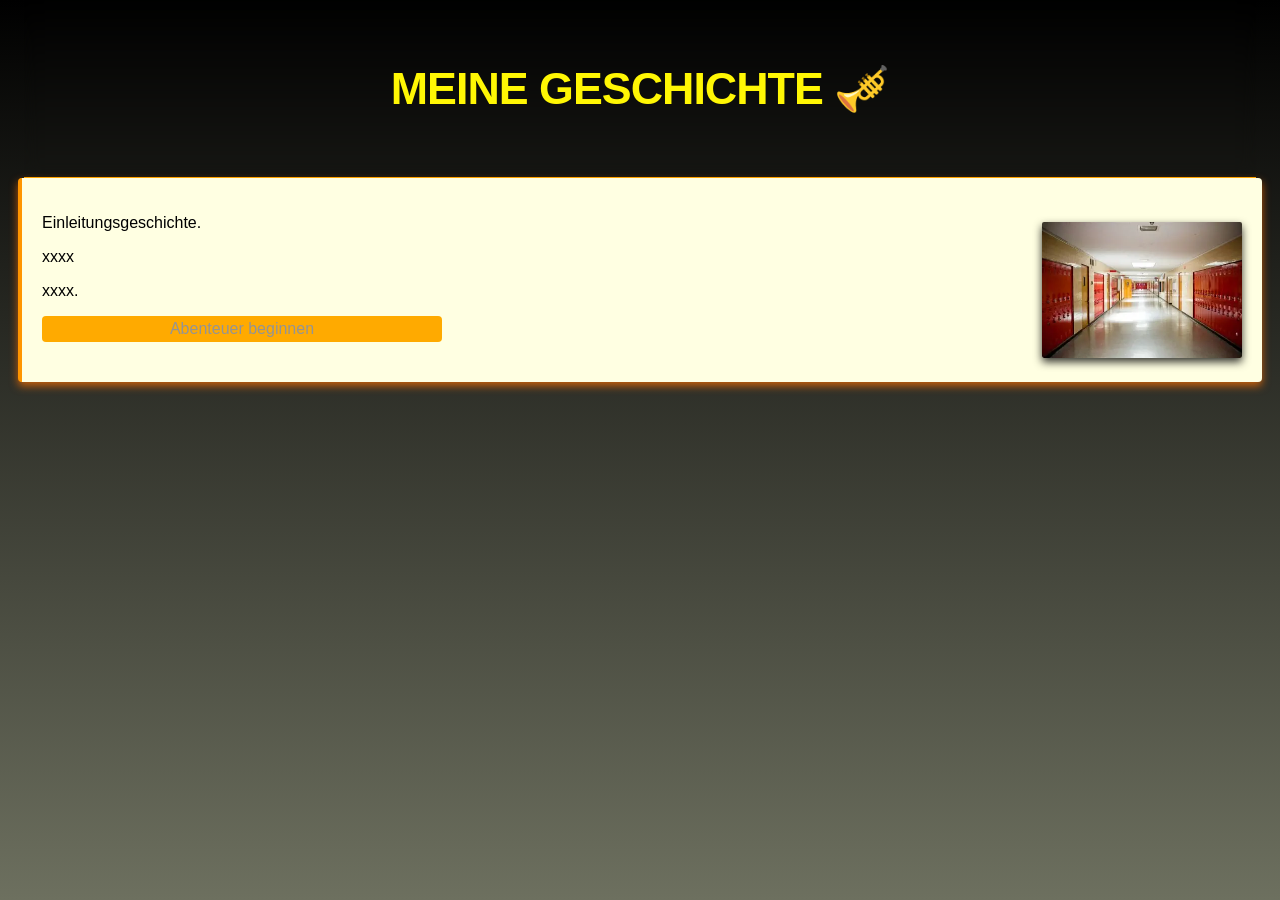
==== Code Neu/index.html @ 5ed536e1 "Neue Code" ====
<!DOCTYPE html>
<html lang="de">
  <head>
    <meta charset="UTF-8">
    <meta name="viewport" content="width=device-width, initial-scale=1.0">

    <!-- Wichtig: Titel anpassen (Der Titel wird im Browser-Tab angezeigt) -->
    <title>Meine Geschichte</title>

    <link rel="stylesheet" href="styles.css"> 

    <!-- Wichtig: Favicon anpassen (Das Favicon wird im Browser-Tab angezeigt) -->
    <link rel="icon" type="image/x-con" href="img/favicon.png">
  </head>
  <body>

    <!-- In dieser Überschrift (mit Behälter id="header") wird kein Inhalt durch JavaScript angepasst-->
    <div id="header" class="container">
      <h1 id="main-title">Meine Geschichte &#127930;</h1>
    </div>

    <!-- Dieser Behälter enthält alle Informationen zur Story und wird laufend angepasst. -->
    <!-- Der Story-Container enthält einen "Spacer" und einen "Image-Container"-->

    <!-- Im "Spacer" sind die Texte und Buttons vorhanden und im "Image-Container" die Bilder-->
    <div id="story-container" class="container">

      <div class="spacer">

        <!-- Der Text der Story wird hier dynamisch durch JavaScript angepasst -->
        <!-- Alle Texte werden hier dynamisch durch JavaScript und geladen -->
        <div id="text-container">
          Einleitung Geschichte Text
        </div>

        <!-- Der Start-Button, um die Geschichte zu starten -->
        <div id="start-button-holder">
          <button id="start-button">Abenteuer beginnen</button>
        </div>
        
</script>

        <!-- HTML "Behälter" für Buttons und die Timer-Bar -->
        <!-- Die ID Attribute dieser Elemente sind wichtig, damit kann man sie später in JavaScript ansprechen-->
        <div id="decision-container">
          <div id="buttons-and-inputs"></div>
          <div id="timer-container"></div>
        </div>

      </div>

      <!-- Die Bilder die während des Spiels angezeigt werden -->
      <!-- Das Startbild muss hier verändert werden -->
      <div id="image-container">
        <img id="story-image" src="img/Creeper.jpg" alt="">
      </div>

    </div>

  <!-- Neuer Container unten rechts für Lampen-Button -->
  <div id="lamp-container">
    <button id="lampButton" class="lamp-button" style="display:none">🔦 <span id="battery-count">5</span></button>
  </div>

  <!-- Neuer Container unten rechts für Gewehr-Button -->
  <div id="gun-container">
    <button id="gunButton" class="gun-button" style="display:none">🔫</button>
  </div>

  <script src="script.js"></script> 

  </body>
</html>
---- Code Neu/styles.css ----
/* Interactive Story Styling */
body {
    font-family: 'Segoe UI', Tahoma, Geneva, Verdana, sans-serif;
    background: linear-gradient(180deg, #000000, #6d705f);
    min-height: 100vh;
    margin: 0 auto;
}

.container {
    display: flex;
    flex-wrap: wrap;
    justify-content: center;
    gap: 10px;
    padding: 0% 2%;
    max-width: 1200px;
    margin: 0 auto;
}

#header {
    width: 100%;
    padding: 2rem 1rem;
    align-items: center;
    border-bottom: 1px solid rgb(255, 170, 1);
    backdrop-filter: blur(8px);
    -webkit-backdrop-filter: blur(8px);
}
  
#main-title {
    font-size: 2.8rem;
    font-weight: 700;
    color: #fff704;
    letter-spacing: -1px;
    text-shadow: 10 0 10px #ff0000;
    text-transform: uppercase;
}

#story-container {
    flex-direction: row;
    justify-content: space-between;
    background: #ffffe2;
    border-radius: 4px;
    box-shadow: 0 4px 8px rgba(255, 115, 0, 0.726);
    border-left: 4px solid #ff9500;
    backdrop-filter: blur(4px);
    margin-bottom: 20px;
    padding: 20px;
}

.spacer, #header {
    display: flex;
    flex-direction: column;
}

.spacer {
    min-width: 400px;
    max-width: 700px;
    min-height: 100%;
    justify-content: space-between;
}

#text-container {
    width: 100%;
}

#image-container {
    align-self: flex-end;
    text-align: center;
    max-width: 200px;
}

#image-container img {
    width: 100%;
    border-radius: 2px;
    box-shadow: 0 4px 8px rgba(0, 0, 0, 0.8);
    transition: opacity 300ms ease-in-out;
    opacity: 1;
}

#decision-container, #buttons-and-inputs {
    display: flex;
    justify-content: center;
    gap: 20px;
    width: 100%;
}

#decision-container {
    flex-direction: column;
}

#buttons-and-inputs {
    flex-direction: row;
}

#timer-container {
    width: 100%;
}

input, button {
    width: 100%;
    padding: 4px 8px;
    font-size: 1rem;
    border: none;
    border-radius: 4px;
}

button {
  background: rgb(255, 170, 0);
  color: rgb(148, 148, 148);
  cursor: pointer;
  transition: background 0.25s ease, transform 0.15s ease, box-shadow 0.2s ease;
}

button:hover {
  background: #b70000;
  transform: translateY(-2px);
  box-shadow: 0 6px 16px rgba(164, 164, 164, 0.15);
}

button:active {
  transform: translateY(0);
  box-shadow: 0 3px 8px rgba(0, 0, 0, 0.12);
}
 
.timer-bar {
    content: "";
    position: absolute;
    left: 0;
    bottom: 0;
    height: 8px;    
    width: 100%;
    background: red;
    animation-name: countdown;
    animation-timing-function: linear;
    animation-fill-mode: forwards;
}

@keyframes countdown {
    0%   { width: 100%; background: green; }
    50%  { width: 50%; background: gold; }
    100% { width: 0%; background: red; }
}

/* Taschenlampe-Button unten rechts Container */
#lamp-container {
    position: fixed;
    right: 20px;
    bottom: 20px;
    display: flex;
    align-items: center;
    justify-content: center;
    z-index: 1000;
}

/* Taschenlampe-Button */
.lamp-button {
    width: 56px;
    height: 56px;
    border-radius: 50%;
    display: flex;
    align-items: center;
    justify-content: center;
    gap: 6px;
    background: linear-gradient(180deg,#fff4a3,#ffd166);
    border: 2px solid #ff9500;
    box-shadow: 0 6px 18px rgba(0,0,0,0.35);
    font-size: 20px;
    cursor: pointer;
}

.lamp-button:disabled {
    opacity: 0.5;
    cursor: not-allowed;
}

#battery-count {
    font-size: 0.8rem;
    color: #333;
    font-weight: 700;
}

/* Gewehr-Button unten rechts Container */
#gun-container {
    position: fixed;
    right: 20px;
    bottom: 90px;
    display: flex;
    align-items: center;
    justify-content: center;
    z-index: 1000;
}

/* Gewehr-Button */
.gun-button {
    width: 56px;
    height: 56px;
    border-radius: 50%;
    display: flex;
    align-items: center;
    justify-content: center;
    background: linear-gradient(180deg, #ff6b6b, #ff4757);
    border: 2px solid #d63031;
    box-shadow: 0 6px 18px rgba(0,0,0,0.35);
    font-size: 20px;
    cursor: pointer;
    transition: background 0.25s ease, transform 0.15s ease;
}

.gun-button:hover {
    background: linear-gradient(180deg, #ff5252, #ff3d3d);
    transform: scale(1.05);
}

.gun-button:active {
    transform: scale(0.95);
}
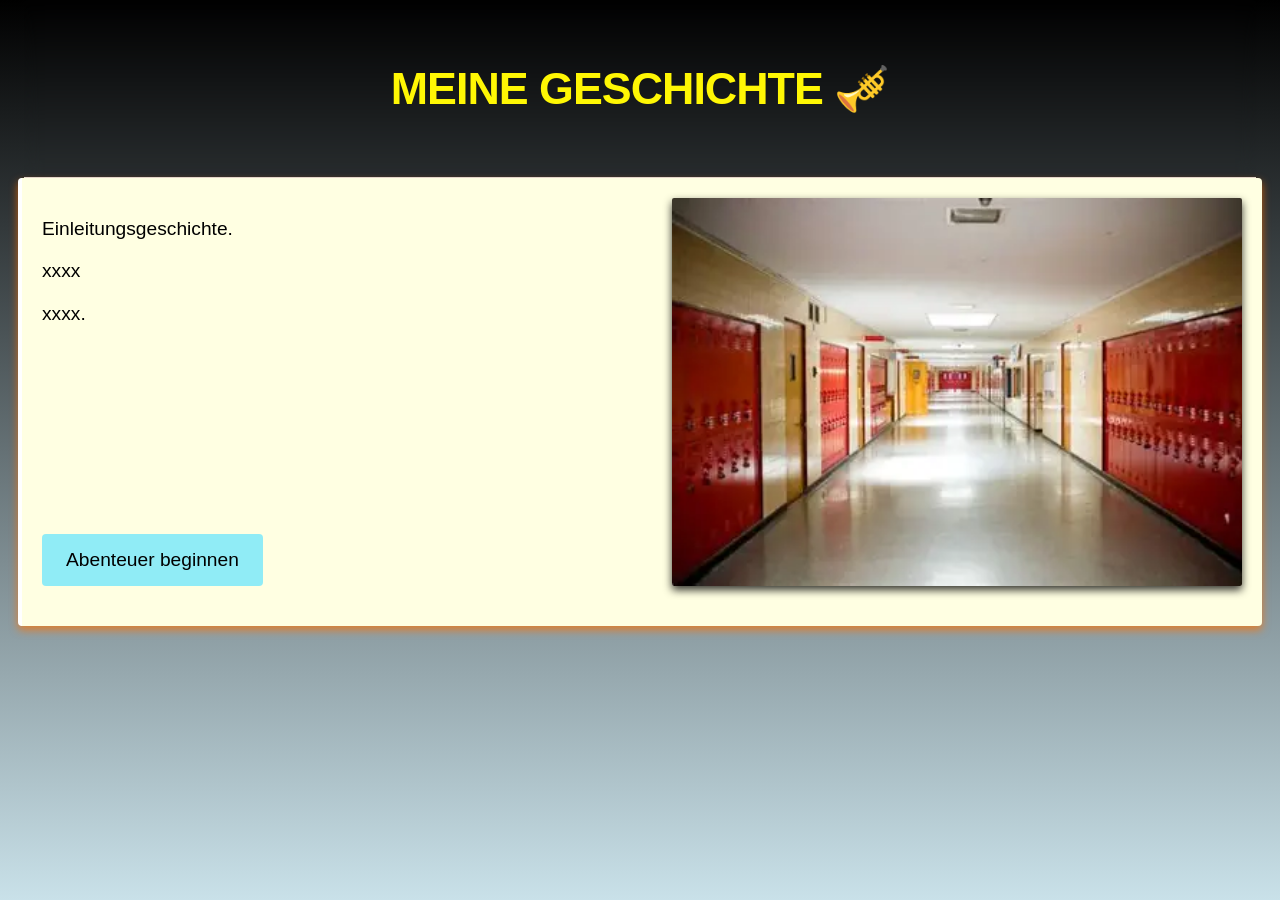
==== commit 4c1cb4e9: "Story" ====
--- a/Code Neu/index.html
+++ b/Code Neu/index.html
@@ -37,15 +37,6 @@
         <div id="start-button-holder">
           <button id="start-button">Abenteuer beginnen</button>
         </div>
-        
-</script>
-
-        <!-- HTML "Behälter" für Buttons und die Timer-Bar -->
-        <!-- Die ID Attribute dieser Elemente sind wichtig, damit kann man sie später in JavaScript ansprechen-->
-        <div id="decision-container">
-          <div id="buttons-and-inputs"></div>
-          <div id="timer-container"></div>
-        </div>
 
       </div>
 
@@ -55,6 +46,13 @@
         <img id="story-image" src="img/Creeper.jpg" alt="">
       </div>
 
+    </div>
+
+    <!-- HTML "Behälter" für Buttons und die Timer-Bar -->
+    <!-- Die ID Attribute dieser Elemente sind wichtig, damit kann man sie später in JavaScript ansprechen-->
+    <div id="decision-container" class="container">
+      <div id="buttons-and-inputs"></div>
+      <div id="timer-container"></div>
     </div>
 
   <!-- Neuer Container unten rechts für Lampen-Button -->
--- a/Code Neu/styles.css
+++ b/Code Neu/styles.css
@@ -1,7 +1,7 @@
 /* Interactive Story Styling */
 body {
     font-family: 'Segoe UI', Tahoma, Geneva, Verdana, sans-serif;
-    background: linear-gradient(180deg, #000000, #6d705f);
+    background: linear-gradient(180deg, #000000, #c9e1e9);
     min-height: 100vh;
     margin: 0 auto;
 }
@@ -20,7 +20,7 @@
     width: 100%;
     padding: 2rem 1rem;
     align-items: center;
-    border-bottom: 1px solid rgb(255, 170, 1);
+    border-bottom: 1px solid rgb(224, 224, 224);
     backdrop-filter: blur(8px);
     -webkit-backdrop-filter: blur(8px);
 }
@@ -35,12 +35,17 @@
 }
 
 #story-container {
-    flex-direction: row;
-    justify-content: space-between;
+    display: grid;
+    grid-template-columns: minmax(0, 1fr) minmax(240px, 380px);
+    grid-template-areas:
+        "text image"
+        "answers answers";
+    align-items: start;
+    gap: 20px;
     background: #ffffe2;
     border-radius: 4px;
     box-shadow: 0 4px 8px rgba(255, 115, 0, 0.726);
-    border-left: 4px solid #ff9500;
+    border-left: 4px solid #ffffff;
     backdrop-filter: blur(4px);
     margin-bottom: 20px;
     padding: 20px;
@@ -52,24 +57,30 @@
 }
 
 .spacer {
-    min-width: 400px;
-    max-width: 700px;
+    grid-area: text;
+    min-width: 0;
+    max-width: none;
     min-height: 100%;
     justify-content: space-between;
 }
 
 #text-container {
     width: 100%;
+    font-size: 1.2rem;
+    line-height: 1.2;
 }
 
 #image-container {
-    align-self: flex-end;
+    grid-area: image;
+    justify-self: end;
     text-align: center;
-    max-width: 200px;
+    width: 150%;
+    max-width: 700px;
 }
 
 #image-container img {
     width: 100%;
+    display: block;
     border-radius: 2px;
     box-shadow: 0 4px 8px rgba(0, 0, 0, 0.8);
     transition: opacity 300ms ease-in-out;
@@ -84,11 +95,16 @@
 }
 
 #decision-container {
+    grid-area: answers;
     flex-direction: column;
+    align-items: center;
 }
 
 #buttons-and-inputs {
     flex-direction: row;
+    flex-wrap: wrap;
+    align-items: center;
+    justify-content: center;
 }
 
 #timer-container {
@@ -96,22 +112,29 @@
 }
 
 input, button {
-    width: 100%;
-    padding: 4px 8px;
-    font-size: 1rem;
+    width: auto;
+    padding: 14px 24px;
+    font-size: 1.2rem;
     border: none;
     border-radius: 4px;
 }
 
+#start-button,
+#buttons-and-inputs button,
+#buttons-and-inputs input {
+    min-width: 220px;
+    min-height: 52px;
+}
+
 button {
-  background: rgb(255, 170, 0);
-  color: rgb(148, 148, 148);
+  background: rgb(144, 236, 246);
+  color: rgb(0, 0, 0);
   cursor: pointer;
   transition: background 0.25s ease, transform 0.15s ease, box-shadow 0.2s ease;
 }
 
 button:hover {
-  background: #b70000;
+  background: #002bd5;
   transform: translateY(-2px);
   box-shadow: 0 6px 16px rgba(164, 164, 164, 0.15);
 }
@@ -153,8 +176,8 @@
 
 /* Taschenlampe-Button */
 .lamp-button {
-    width: 56px;
-    height: 56px;
+    width: 70px;
+    height: 70px;
     border-radius: 50%;
     display: flex;
     align-items: center;
@@ -165,6 +188,16 @@
     box-shadow: 0 6px 18px rgba(0,0,0,0.35);
     font-size: 20px;
     cursor: pointer;
+    transition: background 0.25s ease, transform 0.15s ease;
+}
+
+.lamp-button:hover {
+    background: linear-gradient(180deg, #c76a00, #8f3f00);
+    transform: scale(1.05);
+}
+
+.lamp-button:active {
+    transform: scale(0.95);
 }
 
 .lamp-button:disabled {
@@ -174,7 +207,7 @@
 
 #battery-count {
     font-size: 0.8rem;
-    color: #333;
+    color: #333;    
     font-weight: 700;
 }
 
@@ -182,7 +215,7 @@
 #gun-container {
     position: fixed;
     right: 20px;
-    bottom: 90px;
+    bottom: 100px;
     display: flex;
     align-items: center;
     justify-content: center;
@@ -191,8 +224,8 @@
 
 /* Gewehr-Button */
 .gun-button {
-    width: 56px;
-    height: 56px;
+    width: 70px;
+    height: 70px;
     border-radius: 50%;
     display: flex;
     align-items: center;
@@ -212,4 +245,4 @@
 
 .gun-button:active {
     transform: scale(0.95);
-}+}
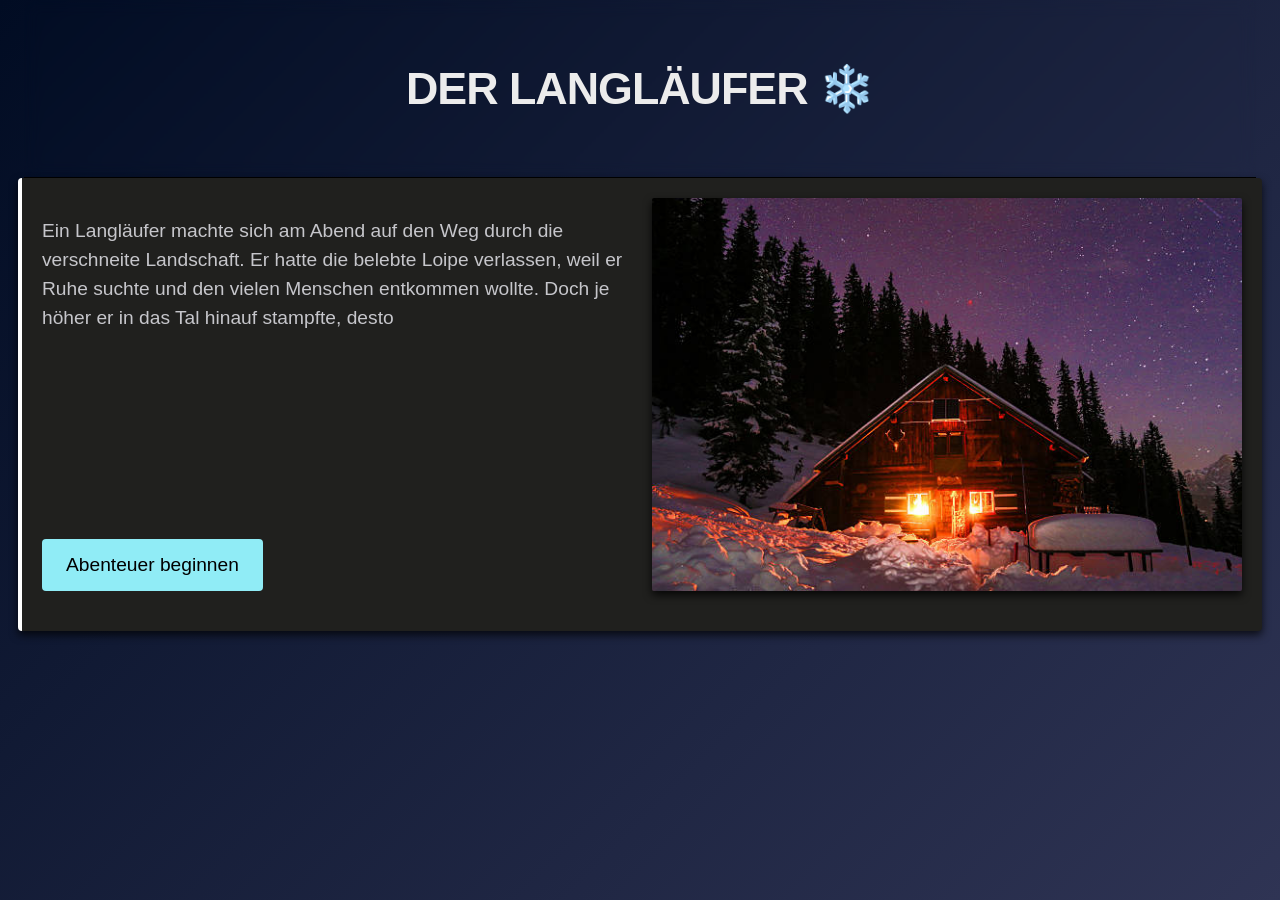
==== commit a9207572: "Story" ====
--- a/Code Neu/index.html
+++ b/Code Neu/index.html
@@ -5,7 +5,7 @@
     <meta name="viewport" content="width=device-width, initial-scale=1.0">
 
     <!-- Wichtig: Titel anpassen (Der Titel wird im Browser-Tab angezeigt) -->
-    <title>Meine Geschichte</title>
+    <title>Der Langläufer</title>
 
     <link rel="stylesheet" href="styles.css"> 
 
@@ -16,7 +16,7 @@
 
     <!-- In dieser Überschrift (mit Behälter id="header") wird kein Inhalt durch JavaScript angepasst-->
     <div id="header" class="container">
-      <h1 id="main-title">Meine Geschichte &#127930;</h1>
+      <h1 id="main-title">Der Langläufer ❄️</h1>
     </div>
 
     <!-- Dieser Behälter enthält alle Informationen zur Story und wird laufend angepasst. -->
--- a/Code Neu/styles.css
+++ b/Code Neu/styles.css
@@ -1,7 +1,7 @@
 /* Interactive Story Styling */
 body {
     font-family: 'Segoe UI', Tahoma, Geneva, Verdana, sans-serif;
-    background: linear-gradient(180deg, #000000, #c9e1e9);
+    background: linear-gradient(135deg, #010c23, #2f3454);
     min-height: 100vh;
     margin: 0 auto;
 }
@@ -20,7 +20,7 @@
     width: 100%;
     padding: 2rem 1rem;
     align-items: center;
-    border-bottom: 1px solid rgb(224, 224, 224);
+    border-bottom: 1px solid rgb(0, 0, 0);
     backdrop-filter: blur(8px);
     -webkit-backdrop-filter: blur(8px);
 }
@@ -28,27 +28,28 @@
 #main-title {
     font-size: 2.8rem;
     font-weight: 700;
-    color: #fff704;
+    color: #ececec;
     letter-spacing: -1px;
-    text-shadow: 10 0 10px #ff0000;
+    text-shadow: 10 0 10px #000000;
     text-transform: uppercase;
 }
 
 #story-container {
     display: grid;
-    grid-template-columns: minmax(0, 1fr) minmax(240px, 380px);
+    grid-template-columns: repeat(2, minmax(0, 1fr));
     grid-template-areas:
         "text image"
         "answers answers";
     align-items: start;
     gap: 20px;
-    background: #ffffe2;
+    background: #20201e;
     border-radius: 4px;
-    box-shadow: 0 4px 8px rgba(255, 115, 0, 0.726);
+    box-shadow: 0 4px 8px rgba(0, 0, 0, 0.726);
     border-left: 4px solid #ffffff;
     backdrop-filter: blur(4px);
     margin-bottom: 20px;
     padding: 20px;
+    min-height: 320px;
 }
 
 .spacer, #header {
@@ -68,23 +69,35 @@
     width: 100%;
     font-size: 1.2rem;
     line-height: 1.2;
+    color:#c6c6cb
 }
 
 #image-container {
     grid-area: image;
-    justify-self: end;
+    justify-self: center;
     text-align: center;
-    width: 150%;
-    max-width: 700px;
+    width: 100%;
+    max-width: 100%;
 }
 
 #image-container img {
     width: 100%;
+    max-width: 100%;
+    height: auto;
     display: block;
     border-radius: 2px;
     box-shadow: 0 4px 8px rgba(0, 0, 0, 0.8);
     transition: opacity 300ms ease-in-out;
     opacity: 1;
+}
+
+#text-container {
+    width: 100%;
+    max-height: 420px;
+    overflow-y: auto;
+    padding-right: 8px;
+    font-size: 1.2rem;
+    line-height: 1.5;
 }
 
 #decision-container, #buttons-and-inputs {
@@ -134,9 +147,9 @@
 }
 
 button:hover {
-  background: #002bd5;
+  background: #e5ff00;
   transform: translateY(-2px);
-  box-shadow: 0 6px 16px rgba(164, 164, 164, 0.15);
+  box-shadow: 0 6px 16px rgba(255, 255, 255, 0);
 }
 
 button:active {
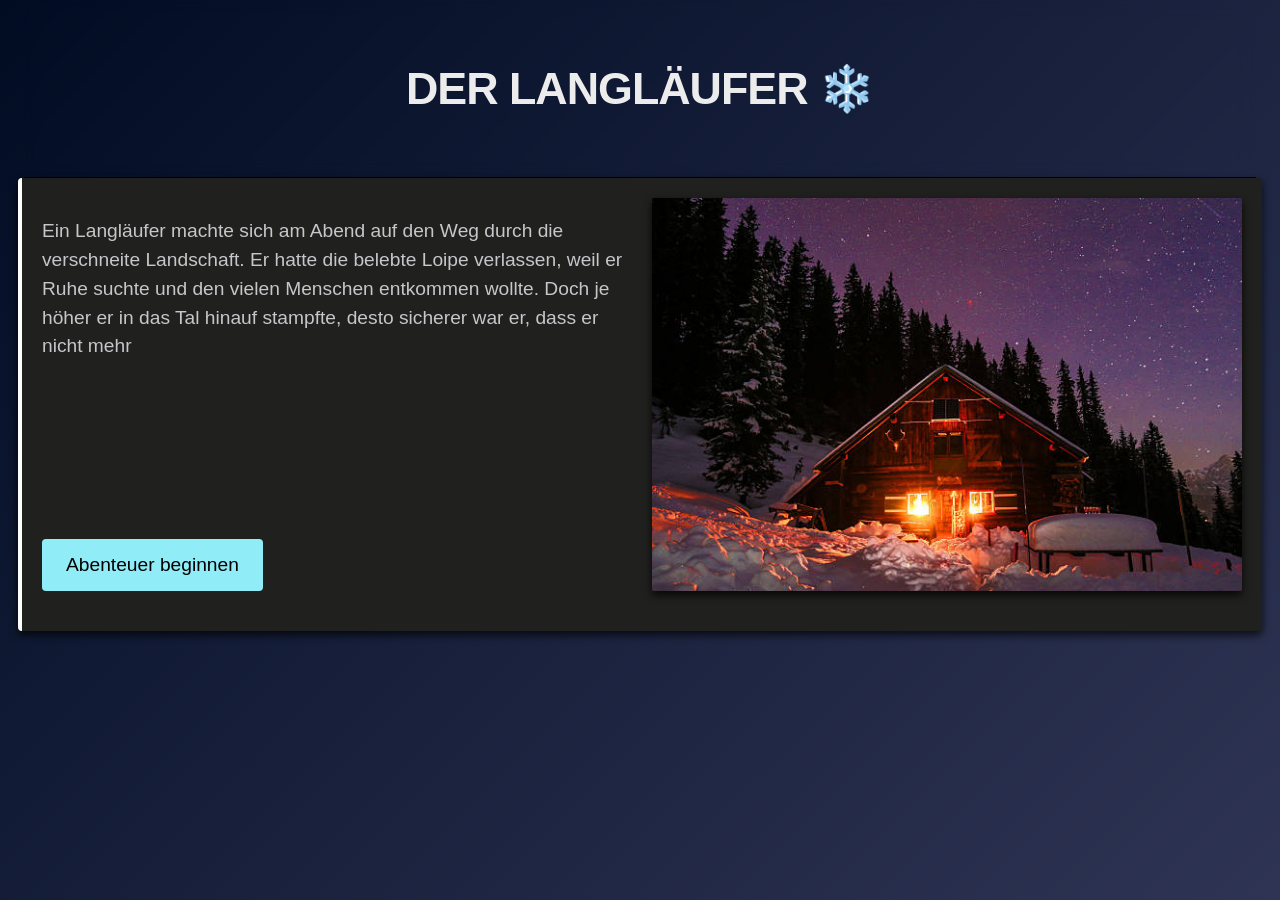
==== commit 8ede1597: "labels noch ändern" ====
--- a/Code Neu/index.html
+++ b/Code Neu/index.html
@@ -10,7 +10,7 @@
     <link rel="stylesheet" href="styles.css"> 
 
     <!-- Wichtig: Favicon anpassen (Das Favicon wird im Browser-Tab angezeigt) -->
-    <link rel="icon" type="image/x-con" href="img/favicon.png">
+    <link rel="icon" type="image/x-con" href="img/snowflake.webp">
   </head>
   <body>
 
--- a/Code Neu/styles.css
+++ b/Code Neu/styles.css
@@ -100,6 +100,48 @@
     line-height: 1.5;
 }
 
+#text-container.credits-mode {
+    overflow-y: hidden;
+    text-align: center;
+}
+
+#text-container.credits-mode p {
+    margin: 0.8rem 0;
+    font-size: 1.2rem;
+    color: #f1f1f1;
+}
+
+#text-container.credits-mode p:first-child {
+    font-size: 2.4rem;
+    font-weight: 700;
+    margin-top: 2rem;
+}
+
+#text-container.credits-mode p:nth-child(2) {
+    font-size: 1.8rem;
+    font-weight: 700;
+}
+
+#text-container.credits-mode p:nth-child(4),
+#text-container.credits-mode p:nth-child(7),
+#text-container.credits-mode p:nth-child(10),
+#text-container.credits-mode p:nth-child(13),
+#text-container.credits-mode p:nth-child(16),
+#text-container.credits-mode p:nth-child(19),
+#text-container.credits-mode p:nth-child(22) {
+    font-size: 1.45rem;
+    font-weight: 700;
+}
+
+#text-container.credits-mode p:nth-child(5),
+#text-container.credits-mode p:nth-child(11),
+#text-container.credits-mode p:nth-child(14),
+#text-container.credits-mode p:nth-child(17),
+#text-container.credits-mode p:nth-child(20),
+#text-container.credits-mode p:nth-child(23) {
+    font-size: 1.25rem;
+}
+
 #decision-container, #buttons-and-inputs {
     display: flex;
     justify-content: center;
